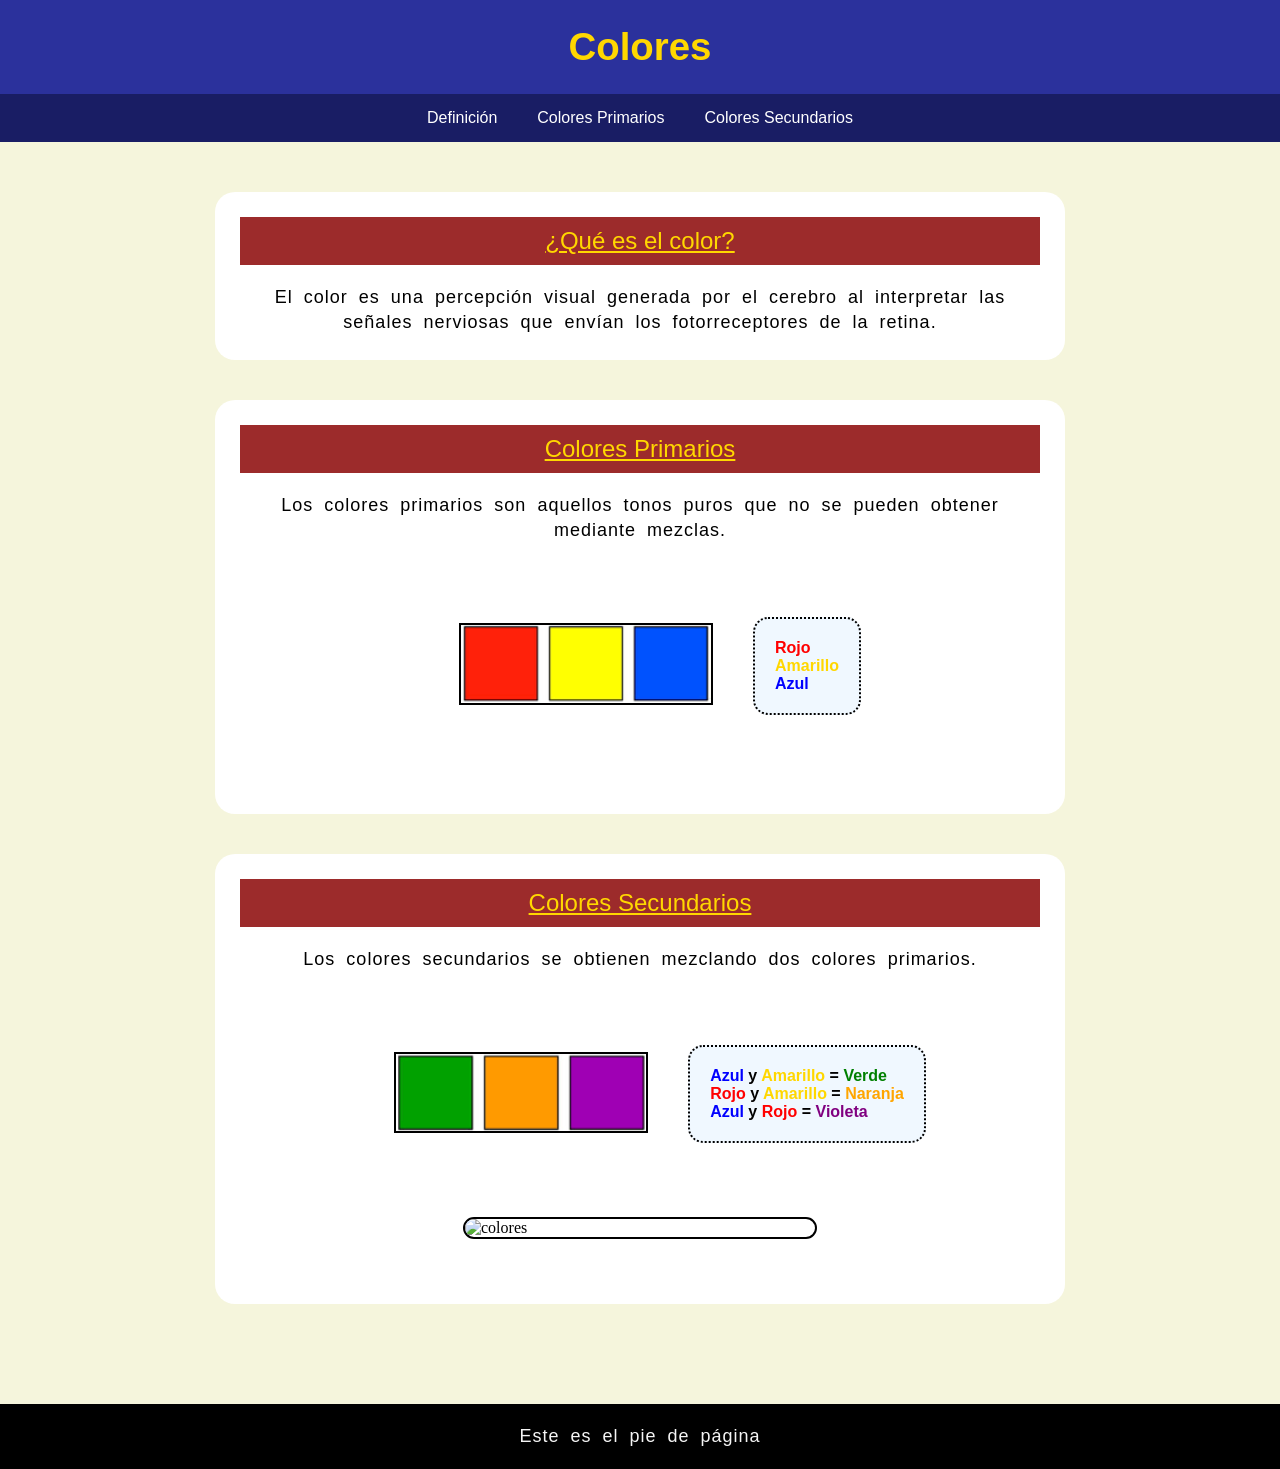
==== index.html @ d91c6b64 "a" ====
<!DOCTYPE html>
<html>
<head>
    <title>Colores</title>
    <link rel="stylesheet" href="../css/styles.css">
</head>
<body>
    <header>
        <h1>Colores</h1>
    </header>
    <nav>
        <ul>
            <li>Definición</li>
            <li>Colores Primarios</li>
            <li>Colores Secundarios</li>
        </ul>
    </nav>
    <main>
        <section class="seccion1">
            <h2>¿Qué es el color?</h2>
            <p>
                El color es una percepción visual generada por el cerebro al interpretar las señales nerviosas que envían los fotorreceptores de la retina.
            </p>
        </section>
        <section class="seccion2">
            <h2>Colores Primarios</h2>
            <p>
                Los colores primarios son aquellos tonos puros que no se pueden obtener mediante mezclas.
            </p>
            <div class="contenedor">
                <div class="img1">
                    <img src="../img/primarios.png" alt="Colores primarios">
                </div>
                <ul>
                    <li class="red">Rojo</li>
                    <li class="yellow">Amarillo</li>
                    <li class="blue">Azul</li>
                </ul></div>
            </div>
        </section>
        <section class="seccion3">
            <h2>Colores Secundarios</h2>
            <p>
                Los colores secundarios se obtienen mezclando dos colores primarios.
            </p>
            <div class="contenedor">
                <div class="img2">
                    <img src="../img/secundarios.png" alt="Colores secundarios">
                </div>
                <ul>
                    <li>
                        <span class="blue">Azul</span> y
                        <span class="yellow">Amarillo</span> =
                        <span class="green">Verde</span>
                    </li>
                    <li>
                        <span class="red">Rojo</span> y
                        <span class="yellow">Amarillo</span> =
                        <span class="orange">Naranja</span>
                    </li>
                    <li>
                        <span class="blue">Azul</span> y
                        <span class="red">Rojo</span> =
                        <span class="purple">Violeta</span>
                    </li>
                </ul>
            </div>
            <img class="img3"
            src="https://encrypted-tbn0.gstatic.com/images?q=tbn:ANd9GcTQcg6MjcjadJXTIz_YaPzM520T_qgUvfDpxg&s"
            alt="colores">
        </section>
    </main>
    <footer>
        <p>Este es el pie de página</p>
    </footer>
</body>
</html>
---- css/styles.css ----
*{
    margin: 0;
    padding: 0;
}

body{
    background-color: beige;
}


header{
    background-color: rgb(43, 49, 156);
    font-size: larger;
    color: gold;
    text-align: center;
    padding: 25px;
    font-family: 'Segoe UI', Tahoma, Geneva, Verdana, sans-serif;
}

nav{
    background-color: rgb(25, 29, 100);
    padding: 15px;
}

nav ul{
    display: flex;
    justify-content: center;
    gap: 40px;
    list-style: none;
    color: white;
    font-family: Arial, Helvetica, sans-serif;
}


main{
    display: flex;
    flex-direction: column;
    align-items: center;
    padding: 30px;
}

section{
    width:800px;
    margin: 20px 10%;
    background-color: white;
    padding: 25px;
    border-radius: 20px;
}

h2{
    text-decoration: underline;
    color: gold;
    background-color: rgb(156, 43, 43);
    font-family: Impact, Haettenschweiler, 'Arial Narrow Bold', sans-serif;
    font-weight: 200;
    padding: 10px;
    margin-bottom: 20px;
    text-align: center;
}

p{
    font-family: 'Segoe UI', Tahoma, Geneva, Verdana, sans-serif;
    font-size: large;
    line-height: 25px;
    letter-spacing: 1px;
    word-spacing: 5px;
    text-align: center;
}


.contenedor{
    display: flex;
    flex-wrap: wrap;
    justify-content: center;
    align-items: center;
    margin: 40px;
}

.img3{
    display: block;
    margin: 40px auto;
    width: 350px;
    border: solid 2px;
    border-radius: 20px;
}

img{
    width: 250px;
    border: solid 2px;
    margin: 40px;
}

section ul{
    list-style: none;
    font-family: Arial, Helvetica, sans-serif;
    font-weight: 900;
    background-color: aliceblue;
    border: dotted 2px;
    border-radius: 15px;
    padding: 20px;
}


.blue{
    color: blue;
}

.yellow{
    color: gold;
}

.red{
    color: red;
}

.purple{
    color: purple;
}

.green{
    color: green;
}

.orange{
    color: orange;
}


footer{
    background-color: black;
    color: whitesmoke;
    padding: 20px;
    margin-top: 50px;
    text-align: center;
}

@media (max-width: 1000px){

    section{
    width:auto;
    margin: 20 10%;
    }

    nav ul{
        flex-direction: column;
        align-items: center;
    }

    .contenedor{
        flex-direction: column;
    }

    p{
        font-size: medium;
    }

}
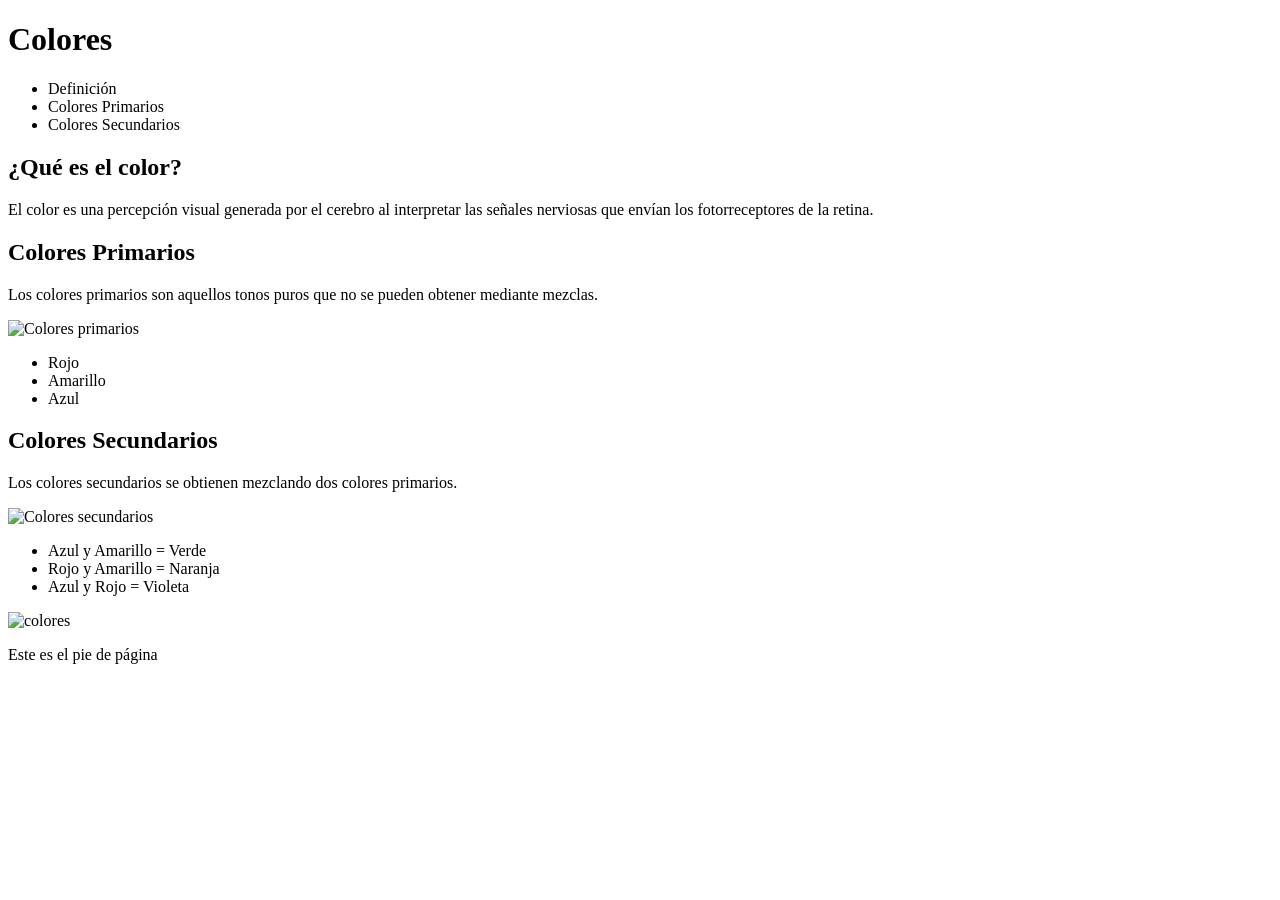
==== commit 46f9342d: "proyecto final" ====
--- a/index.html
+++ b/index.html
@@ -2,7 +2,7 @@
 <html>
 <head>
     <title>Colores</title>
-    <link rel="stylesheet" href="../css/styles.css">
+    <link rel="stylesheet" href="../Clase 5 Goya Thiago/styles/styles.css">
 </head>
 <body>
     <header>
@@ -29,7 +29,7 @@
             </p>
             <div class="contenedor">
                 <div class="img1">
-                    <img src="../img/primarios.png" alt="Colores primarios">
+                    <img src="../Clase 5 Goya Thiago/img/primarios.png" alt="Colores primarios">
                 </div>
                 <ul>
                     <li class="red">Rojo</li>
@@ -45,7 +45,7 @@
             </p>
             <div class="contenedor">
                 <div class="img2">
-                    <img src="../img/secundarios.png" alt="Colores secundarios">
+                    <img src="../Clase 5 Goya Thiago/img/secundarios.png" alt="Colores secundarios">
                 </div>
                 <ul>
                     <li>
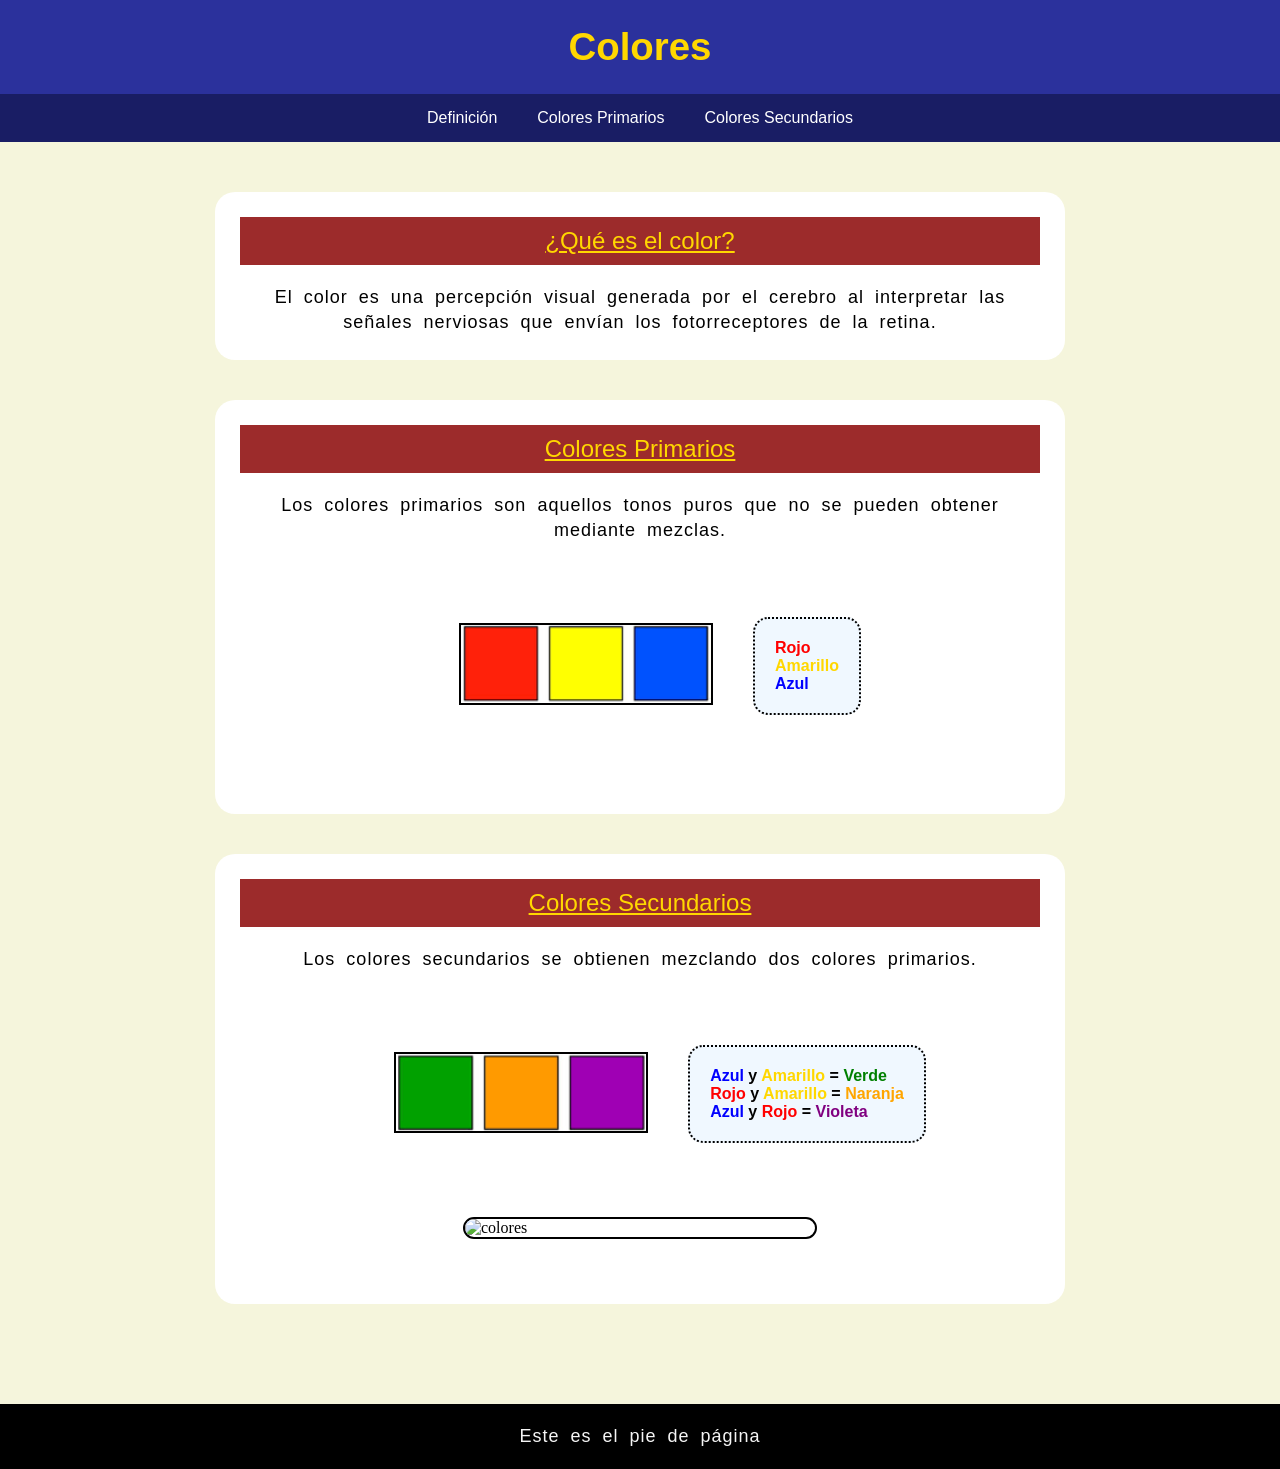
==== commit be46bcae: "proyecto final" ====
--- a/index.html
+++ b/index.html
@@ -2,7 +2,7 @@
 <html>
 <head>
     <title>Colores</title>
-    <link rel="stylesheet" href="../Clase 5 Goya Thiago/styles/styles.css">
+    <link rel="stylesheet" href="styles.css">
 </head>
 <body>
     <header>
@@ -29,7 +29,7 @@
             </p>
             <div class="contenedor">
                 <div class="img1">
-                    <img src="../Clase 5 Goya Thiago/img/primarios.png" alt="Colores primarios">
+                    <img src="primarios.png" alt="Colores primarios">
                 </div>
                 <ul>
                     <li class="red">Rojo</li>
@@ -45,7 +45,7 @@
             </p>
             <div class="contenedor">
                 <div class="img2">
-                    <img src="../Clase 5 Goya Thiago/img/secundarios.png" alt="Colores secundarios">
+                    <img src="secundarios.png" alt="Colores secundarios">
                 </div>
                 <ul>
                     <li>
--- a/styles.css
+++ b/styles.css
@@ -0,0 +1,157 @@
+*{
+    margin: 0;
+    padding: 0;
+}
+
+body{
+    background-color: beige;
+}
+
+
+header{
+    background-color: rgb(43, 49, 156);
+    font-size: larger;
+    color: gold;
+    text-align: center;
+    padding: 25px;
+    font-family: 'Segoe UI', Tahoma, Geneva, Verdana, sans-serif;
+}
+
+nav{
+    background-color: rgb(25, 29, 100);
+    padding: 15px;
+}
+
+nav ul{
+    display: flex;
+    justify-content: center;
+    gap: 40px;
+    list-style: none;
+    color: white;
+    font-family: Arial, Helvetica, sans-serif;
+}
+
+
+main{
+    display: flex;
+    flex-direction: column;
+    align-items: center;
+    padding: 30px;
+}
+
+section{
+    width:800px;
+    margin: 20px 10%;
+    background-color: white;
+    padding: 25px;
+    border-radius: 20px;
+}
+
+h2{
+    text-decoration: underline;
+    color: gold;
+    background-color: rgb(156, 43, 43);
+    font-family: Impact, Haettenschweiler, 'Arial Narrow Bold', sans-serif;
+    font-weight: 200;
+    padding: 10px;
+    margin-bottom: 20px;
+    text-align: center;
+}
+
+p{
+    font-family: 'Segoe UI', Tahoma, Geneva, Verdana, sans-serif;
+    font-size: large;
+    line-height: 25px;
+    letter-spacing: 1px;
+    word-spacing: 5px;
+    text-align: center;
+}
+
+
+.contenedor{
+    display: flex;
+    flex-wrap: wrap;
+    justify-content: center;
+    align-items: center;
+    margin: 40px;
+}
+
+.img3{
+    display: block;
+    margin: 40px auto;
+    width: 350px;
+    border: solid 2px;
+    border-radius: 20px;
+}
+
+img{
+    width: 250px;
+    border: solid 2px;
+    margin: 40px;
+}
+
+section ul{
+    list-style: none;
+    font-family: Arial, Helvetica, sans-serif;
+    font-weight: 900;
+    background-color: aliceblue;
+    border: dotted 2px;
+    border-radius: 15px;
+    padding: 20px;
+}
+
+
+.blue{
+    color: blue;
+}
+
+.yellow{
+    color: gold;
+}
+
+.red{
+    color: red;
+}
+
+.purple{
+    color: purple;
+}
+
+.green{
+    color: green;
+}
+
+.orange{
+    color: orange;
+}
+
+
+footer{
+    background-color: black;
+    color: whitesmoke;
+    padding: 20px;
+    margin-top: 50px;
+    text-align: center;
+}
+
+@media (max-width: 1000px){
+
+    section{
+    width:auto;
+    margin: 20 10%;
+    }
+
+    nav ul{
+        flex-direction: column;
+        align-items: center;
+    }
+
+    .contenedor{
+        flex-direction: column;
+    }
+
+    p{
+        font-size: medium;
+    }
+
+}
